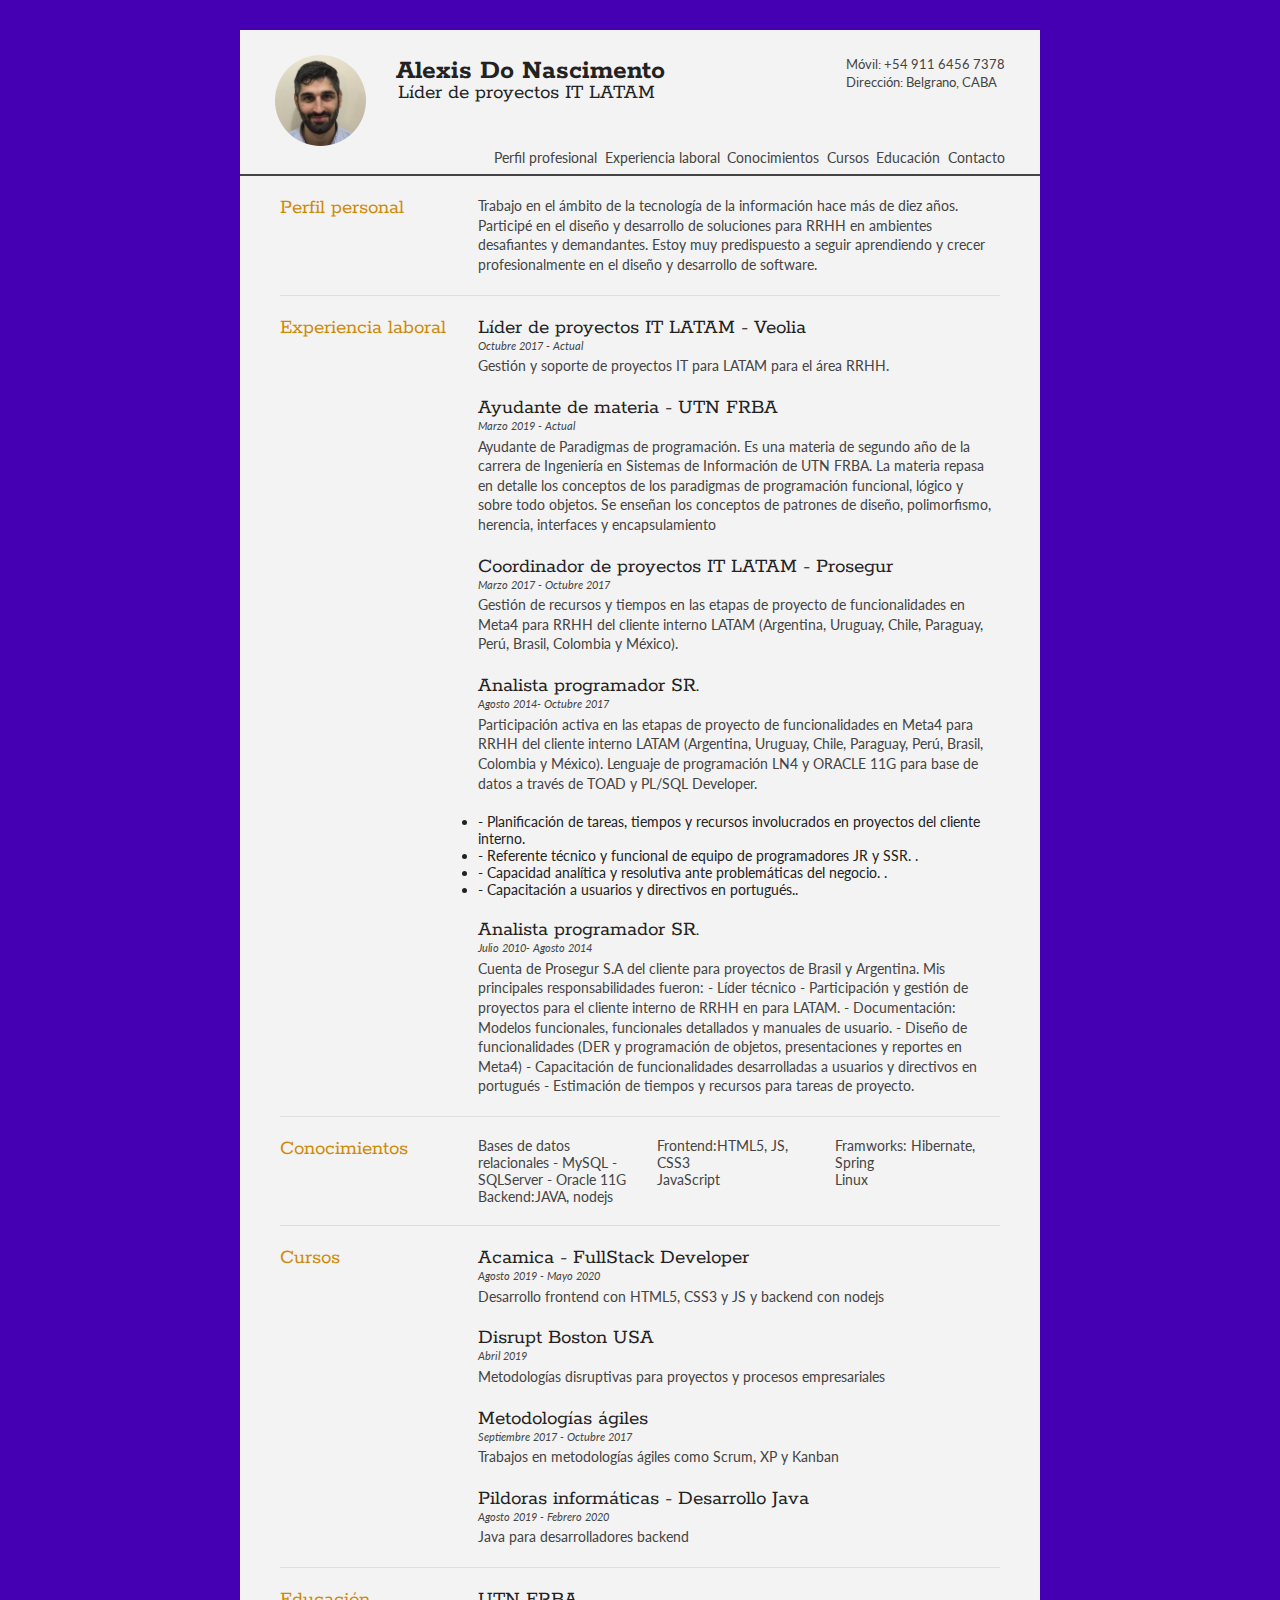
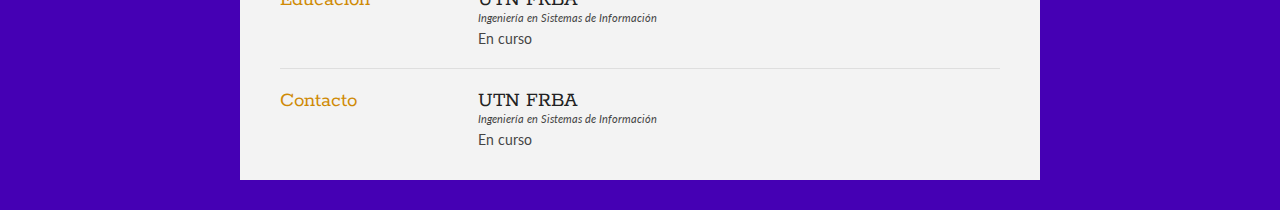
==== index_EN.html @ dacc1112 "agregado de cosas" ====
<!DOCTYPE html>
<html>

<head>
    <title>Alexis Do Nascimento - Curriculum Vitae</title>

    <meta name="viewport" content="width=device-width" />
    <meta name="description" content="Curriculum vitae de Alexis Do Nascimento." />
    <meta charset="UTF-8">

    <link type="text/css" rel="stylesheet" href="style.css">
    <link href='http://fonts.googleapis.com/css?family=Rokkitt:400,700|Lato:400,300' rel='stylesheet' type='text/css'>

</head>

<body id="top">
    <div id="cv" class="instaFade">
        <div class="mainDetails">
            <div id="headshot" class="quickFade">
                <img src="0.jpeg" alt="Alexis Do Nascimento" />
            </div>

            <div id="name">
                <h1 class="quickFade delayTwo">Alexis Do Nascimento</h1>
                <h2 class="quickFade delayThree">Líder de proyectos IT LATAM</h2>
            </div>

            <div id="contactDetails" class="quickFade delayFour">
                <ul>
                    <li>Móvil: +54 911 6456 7378</li>
                    <li>Dirección: <a class="direccion" href="https://goo.gl/maps/rvumDdvyDc2zCSe46" target="_blank">Belgrano, CABA</a>
                    </li>
                </ul>
            </div>
            <div class="clear"></div>
            <div class="panelSuperior">
                <div class="perfil"><a href="#perfil" class="perfil">Perfil profesional</a></div>
                <div class="experiencia"><a href="#experiencia" class="experiencia">Experiencia laboral</a></div>
                <div class="conocimientos"><a href="#conocimiento" class="conocimientos">Conocimientos</a></div>
                <div class="cursos"><a href="#cursos" class="cursos">Cursos</a></div>
                <div class="educacion"><a href="#educacion" class="educacion">Educación</a></div>
                <div class="contacto"><a href="#contacto" class="contacto">Contacto</a></div>
            </div>


        </div>

        <div id="mainArea" class="quickFade delayFive">
            <section>
                <article>
                    <div class="sectionTitle">
                        <h1><a name="perfil">Perfil personal</a></h1>
                    </div>

                    <div class="sectionContent">
                        <p>Trabajo en el ámbito de la tecnología de la información hace más de diez años. Participé en el diseño y desarrollo de soluciones para RRHH en ambientes desafiantes y demandantes. Estoy muy predispuesto a seguir aprendiendo y crecer
                            profesionalmente en el diseño y desarrollo de software. </p>
                    </div>
                </article>
                <div class="clear"></div>
            </section>


            <section>
                <div class="sectionTitle">
                    <h1><a name="experiencia">Experiencia laboral</a></h1>
                </div>

                <div class="sectionContent">
                    <article>
                        <h2>Líder de proyectos IT LATAM - Veolia</h2>
                        <p class="subDetails">Octubre 2017 - Actual</p>
                        <p>Gestión y soporte de proyectos IT para LATAM para el área RRHH.</p>
                    </article>
                    <article>
                        <h2>Ayudante de materia - UTN FRBA</h2>
                        <p class="subDetails">Marzo 2019 - Actual</p>
                        <p>Ayudante de Paradigmas de programación. Es una materia de segundo año de la carrera de Ingeniería en Sistemas de Información de UTN FRBA. La materia repasa en detalle los conceptos de los paradigmas de programación funcional, lógico
                            y sobre todo objetos. Se enseñan los conceptos de patrones de diseño, polimorfismo, herencia, interfaces y encapsulamiento</p>
                    </article>

                    <article>
                        <h2>Coordinador de proyectos IT LATAM - Prosegur</h2>
                        <p class="subDetails">Marzo 2017 - Octubre 2017</p>
                        <p>Gestión de recursos y tiempos en las etapas de proyecto de funcionalidades en Meta4 para RRHH del cliente interno LATAM (Argentina, Uruguay, Chile, Paraguay, Perú, Brasil, Colombia y México). </p>
                    </article>

                    <article>
                        <h2>Analista programador SR.</h2>
                        <p class="subDetails">Agosto 2014- Octubre 2017</p>
                        <p>Participación activa en las etapas de proyecto de funcionalidades en Meta4 para RRHH del cliente interno LATAM (Argentina, Uruguay, Chile, Paraguay, Perú, Brasil, Colombia y México). Lenguaje de programación LN4 y ORACLE 11G para
                            base de datos a través de TOAD y PL/SQL Developer.
                            <ul>
                                <li class="quickFade delayFour"> - Planificación de tareas, tiempos y recursos involucrados en proyectos del cliente interno.</li>
                                <li class="quickFade delayFour"> - Referente técnico y funcional de equipo de programadores JR y SSR. .</li>
                                <li class="quickFade delayFour"> - Capacidad analítica y resolutiva ante problemáticas del negocio. .</li>
                                <li class="quickFade delayFour"> - Capacitación a usuarios y directivos en portugués..
                                </li>
                            </ul>
                        </p>
                    </article>
                    <article>
                        <h2>Analista programador SR.</h2>
                        <p class="subDetails">Julio 2010- Agosto 2014</p>
                        <p>Cuenta de Prosegur S.A del cliente para proyectos de Brasil y Argentina. Mis principales responsabilidades fueron: - Líder técnico - Participación y gestión de proyectos para el cliente interno de RRHH en para LATAM. - Documentación:
                            Modelos funcionales, funcionales detallados y manuales de usuario. - Diseño de funcionalidades (DER y programación de objetos, presentaciones y reportes en Meta4) - Capacitación de funcionalidades desarrolladas a usuarios y
                            directivos en portugués - Estimación de tiempos y recursos para tareas de proyecto.</p>
                    </article>
                </div>
                <div class="clear"></div>
            </section>


            <section>
                <div class="sectionTitle">
                    <h1>
                        <a name="conocimiento">Conocimientos</a>
                    </h1>
                </div>

                <div class="sectionContent">
                    <ul class="keySkills">
                        <li>Bases de datos relacionales - MySQL - SQLServer - Oracle 11G</li>
                        <li>Backend:JAVA, nodejs</li>
                        <li>Frontend:HTML5, JS, CSS3</li>
                        <li>JavaScript</li>
                        <li>Framworks: Hibernate, Spring</li>
                        <li>Linux</li>
                    </ul>
                </div>
                <div class="clear"></div>
            </section>
            <section>
                <div class="sectionTitle">
                    <h1><a name="cursos">Cursos</a></h1>
                </div>

                <div class="sectionContent">
                    <article>
                        <h2>Acamica - FullStack Developer</h2>
                        <p class="subDetails">Agosto 2019 - Mayo 2020</p>
                        <p>Desarrollo frontend con HTML5, CSS3 y JS y backend con nodejs</p>
                    </article>
                    <article>
                        <h2>Disrupt Boston USA</h2>
                        <p class="subDetails">Abril 2019</p>
                        <p>Metodologías disruptivas para proyectos y procesos empresariales</p>
                    </article>

                    <article>
                        <h2>Metodologías ágiles</h2>
                        <p class="subDetails">Septiembre 2017 - Octubre 2017</p>
                        <p>Trabajos en metodologías ágiles como Scrum, XP y Kanban</p>
                    </article>
                    <article>
                        <h2>Pildoras informáticas - Desarrollo Java </h2>
                        <p class="subDetails">Agosto 2019 - Febrero 2020</p>
                        <p>Java para desarrolladores backend</p>
                    </article>
                </div>
                <div class="clear"></div>
            </section>


            <section>
                <div class="sectionTitle">
                    <h1><a name="educacion">Educación</a></h1>
                </div>

                <div class="sectionContent">
                    <article>
                        <h2>UTN FRBA</h2>
                        <p class="subDetails">Ingeniería en Sistemas de Información</p>
                        <p>En curso</p>
                    </article>
                </div>
                <div class="clear"></div>
            </section>
            <section>
                <div class="sectionTitle">
                    <h1><a name="contacto">Contacto</a></h1>
                </div>

                <div class="sectionContent">
                    <article>
                        <h2>UTN FRBA</h2>
                        <p class="subDetails">Ingeniería en Sistemas de Información</p>
                        <p>En curso</p>
                    </article>
                </div>
                <div class="clear"></div>
            </section>

        </div>
    </div>
    <script type="text/javascript">
        var gaJsHost = (("https:" == document.location.protocol) ? "https://ssl." : "http://www.");
        document.write(unescape("%3Cscript src='" + gaJsHost + "google-analytics.com/ga.js' type='text/javascript'%3E%3C/script%3E"));
    </script>
    <script type="text/javascript">
        var pageTracker = _gat._getTracker("UA-3753241-1");
        pageTracker._initData();
        pageTracker._trackPageview();
    </script>
</body>

</html>
---- style.css ----
html,
        body,
        div,
        span,
        object,
        iframe,
        h1,
        h2,
        h3,
        h4,
        h5,
        h6,
        p,
        blockquote,
        pre,
        abbr,
        address,
        cite,
        code,
        del,
        dfn,
        em,
        img,
        ins,
        kbd,
        q,
        samp,
        small,
        strong,
        sub,
        sup,
        var,
        b,
        i,
        dl,
        dt,
        dd,
        ol,
        ul,
        li,
        fieldset,
        form,
        label,
        legend,
        table,
        caption,
        tbody,
        tfoot,
        thead,
        tr,
        th,
        td,
        article,
        aside,
        canvas,
        details,
        figcaption,
        figure,
        footer,
        header,
        hgroup,
        menu,
        nav,
        section,
        summary,
        time,
        mark,
        audio,
        video {
            border: 0;
            font: inherit;
            font-size: 100%;
            margin: 0;
            padding: 0;
            vertical-align: baseline;
        }
        
        article,
        aside,
        details,
        figcaption,
        figure,
        footer,
        header,
        hgroup,
        menu,
        nav,
        section {
            display: block;
        }
        
        html,
        body {
            background: rgb(69, 0, 180);
            font-family: 'Lato', helvetica, arial, sans-serif;
            font-size: 14px;
            color: #222;
        }
        
        .clear {
            clear: both;
        }
        
        p {
            font-size: 1em;
            line-height: 1.4em;
            margin-bottom: 20px;
            color: #444;
        }
        
        #cv {
            width: 90%;
            max-width: 800px;
            background: #f3f3f3;
            margin: 30px auto;
        }
        
        .mainDetails {
            padding: 25px 35px;
            border-bottom: 2px solid #444;
        }
        
        #name h1 {
            font-size: 2.0em;
            font-weight: 700;
            font-family: 'Rokkitt', Helvetica, Arial, sans-serif;
            margin-bottom: -6px;
        }
        
        #name h2 {
            font-size: 1.5em;
            margin-left: 2px;
            font-family: 'Rokkitt', Helvetica, Arial, sans-serif;
        }
        
        #mainArea {
            padding: 0 40px;
        }
        
        #headshot {
            width: 12.5%;
            float: left;
            margin-right: 30px;
        }
        
        #headshot img {
            width: 100%;
            height: auto;
            -webkit-border-radius: 50px;
            border-radius: 50px;
        }
        
        #name {
            float: left;
        }
        
        #contactDetails {
            float: right;
            vertical-align: middle;
        }
        
        #contactDetails ul {
            list-style-type: none;
            font-size: 0.9em;
            margin-top: 2px;
        }
        
        #contactDetails ul li {
            margin-bottom: 3px;
            color: #444;
        }
        
        #contactDetails ul li a,
        a[href^=tel] {
            color: #444;
            text-decoration: none;
            -webkit-transition: all .3s ease-in;
            -moz-transition: all .3s ease-in;
            -o-transition: all .3s ease-in;
            -ms-transition: all .3s ease-in;
            transition: all .3s ease-in;
        }
        
        #contactDetails ul li a:hover {
            color: #cf8a05;
        }
        
        section {
            border-top: 1px solid #dedede;
            padding: 20px 0 0;
        }
        
        section:first-child {
            border-top: 0;
        }
        
        section:last-child {
            padding: 20px 0 10px;
        }
        
        .sectionTitle {
            float: left;
            width: 25%;
        }
        
        .sectionContent {
            float: right;
            width: 72.5%;
        }
        
        .sectionTitle h1 {
            font-family: 'Rokkitt', Helvetica, Arial, sans-serif;
            font-size: 1.5em;
            color: #cf8a05;
        }
        
        .sectionContent h2 {
            font-family: 'Rokkitt', Helvetica, Arial, sans-serif;
            font-size: 1.5em;
            margin-bottom: -2px;
        }
        
        .subDetails {
            font-size: 0.8em;
            font-style: italic;
            margin-bottom: 3px;
        }
        
        .keySkills {
            list-style-type: none;
            -moz-column-count: 3;
            -webkit-column-count: 3;
            column-count: 3;
            margin-bottom: 20px;
            font-size: 1em;
            color: #444;
        }
        
        .keySkills ul li {
            margin-bottom: 3px;
        }
        
        @media all and (min-width: 602px) and (max-width: 800px) {
            #headshot {
                display: none;
            }
            .keySkills {
                -moz-column-count: 2;
                -webkit-column-count: 2;
                column-count: 2;
            }
        }
        
        @media all and (max-width: 601px) {
            #cv {
                width: 95%;
                margin: 10px auto;
                min-width: 280px;
            }
            #headshot {
                display: none;
            }
            #name,
            #contactDetails {
                float: none;
                width: 100%;
                text-align: center;
            }
            .sectionTitle,
            .sectionContent {
                float: none;
                width: 100%;
            }
            .sectionTitle {
                margin-left: -2px;
                font-size: 1.25em;
            }
            .keySkills {
                -moz-column-count: 2;
                -webkit-column-count: 2;
                column-count: 2;
            }
        }
        
        @media all and (max-width: 480px) {
            .mainDetails {
                padding: 15px 15px;
            }
            section {
                padding: 15px 0 0;
            }
            #mainArea {
                padding: 0 25px;
            }
            .keySkills {
                -moz-column-count: 1;
                -webkit-column-count: 1;
                column-count: 1;
            }
            #name h1 {
                line-height: .8em;
                margin-bottom: 4px;
            }
        }
        
        @media print {
            #cv {
                width: 100%;
            }
        }
        
        @-webkit-keyframes reset {
            0% {
                opacity: 0;
            }
            100% {
                opacity: 0;
            }
        }
        
        @-webkit-keyframes fade-in {
            0% {
                opacity: 0;
            }
            40% {
                opacity: 0;
            }
            100% {
                opacity: 1;
            }
        }
        
        @-moz-keyframes reset {
            0% {
                opacity: 0;
            }
            100% {
                opacity: 0;
            }
        }
        
        @-moz-keyframes fade-in {
            0% {
                opacity: 0;
            }
            40% {
                opacity: 0;
            }
            100% {
                opacity: 1;
            }
        }
        
        @keyframes reset {
            0% {
                opacity: 0;
            }
            100% {
                opacity: 0;
            }
        }
        
        @keyframes fade-in {
            0% {
                opacity: 0;
            }
            40% {
                opacity: 0;
            }
            100% {
                opacity: 1;
            }
        }
        
        .instaFade {
            -webkit-animation-name: reset, fade-in;
            -webkit-animation-duration: 1.5s;
            -webkit-animation-timing-function: ease-in;
            -moz-animation-name: reset, fade-in;
            -moz-animation-duration: 1.5s;
            -moz-animation-timing-function: ease-in;
            animation-name: reset, fade-in;
            animation-duration: 1.5s;
            animation-timing-function: ease-in;
        }
        
        .quickFade {
            -webkit-animation-name: reset, fade-in;
            -webkit-animation-duration: 1.5s;
            -webkit-animation-timing-function: ease-in;
            -moz-animation-name: reset, fade-in;
            -moz-animation-duration: 1.5s;
            -moz-animation-timing-function: ease-in;
            animation-name: reset, fade-in;
            animation-duration: 1.5s;
            animation-timing-function: ease-in;
        }
        
        .delayOne {
            -webkit-animation-delay: 0, .5s;
            -moz-animation-delay: 0, .5s;
            animation-delay: 0, .5s;
        }
        
        .delayTwo {
            -webkit-animation-delay: 0, 1s;
            -moz-animation-delay: 0, 1s;
            animation-delay: 0, 1s;
        }
        
        .delayThree {
            -webkit-animation-delay: 0, 1.5s;
            -moz-animation-delay: 0, 1.5s;
            animation-delay: 0, 1.5s;
        }
        
        .delayFour {
            -webkit-animation-delay: 0, 2s;
            -moz-animation-delay: 0, 2s;
            animation-delay: 0, 2s;
        }
        
        .delayFive {
            -webkit-animation-delay: 0, 2.5s;
            -moz-animation-delay: 0, 2.5s;
            animation-delay: 0, 2.5s;
        }
        
        .panelSuperior {
            width: 70%;
            display: inline-flex;
            float: right;
            justify-content: space-between;
        }
        
        .perfil a:hover {
            color: #444;
            font-size: 15px;
        }
        
        .perfil {
            color: #444;
            text-decoration: none;
            -webkit-transition: all .3s ease-in;
            -moz-transition: all .3s ease-in;
            -o-transition: all .3s ease-in;
            -ms-transition: all .3s ease-in;
            transition: all .3s ease-in;
        }
        
        .experiencia a:hover {
            color: #444;
            font-size: 15px;
        }
        
        .experiencia {
            color: #444;
            text-decoration: none;
            -webkit-transition: all .3s ease-in;
            -moz-transition: all .3s ease-in;
            -o-transition: all .3s ease-in;
            -ms-transition: all .3s ease-in;
            transition: all .3s ease-in;
        }
        
        .conocimientos a:hover {
            color: #444;
            font-size: 15px;
        }
        
        .conocimientos {
            color: #444;
            text-decoration: none;
            -webkit-transition: all .3s ease-in;
            -moz-transition: all .3s ease-in;
            -o-transition: all .3s ease-in;
            -ms-transition: all .3s ease-in;
            transition: all .3s ease-in;
        }
        
        .cursos a:hover {
            color: #444;
            font-size: 15px;
        }
        
        .cursos {
            color: #444;
            text-decoration: none;
            -webkit-transition: all .3s ease-in;
            -moz-transition: all .3s ease-in;
            -o-transition: all .3s ease-in;
            -ms-transition: all .3s ease-in;
            transition: all .3s ease-in;
        }
        
        .educacion a:hover {
            color: #444;
            font-size: 15px;
        }
        
        .educacion {
            color: #444;
            text-decoration: none;
            -webkit-transition: all .3s ease-in;
            -moz-transition: all .3s ease-in;
            -o-transition: all .3s ease-in;
            -ms-transition: all .3s ease-in;
            transition: all .3s ease-in;
        }
        
        .contacto a:hover {
            color: #444;
            font-size: 15px;
        }
        
        .contacto {
            color: #444;
            text-decoration: none;
            -webkit-transition: all .3s ease-in;
            -moz-transition: all .3s ease-in;
            -o-transition: all .3s ease-in;
            -ms-transition: all .3s ease-in;
            transition: all .3s ease-in;
        }
        
        .idiomas {
            width: 70%;
            display: inline-flex;
            float: right;
        }
        
        .bandera {
            background: #ededed;
            padding: 0%;
        }
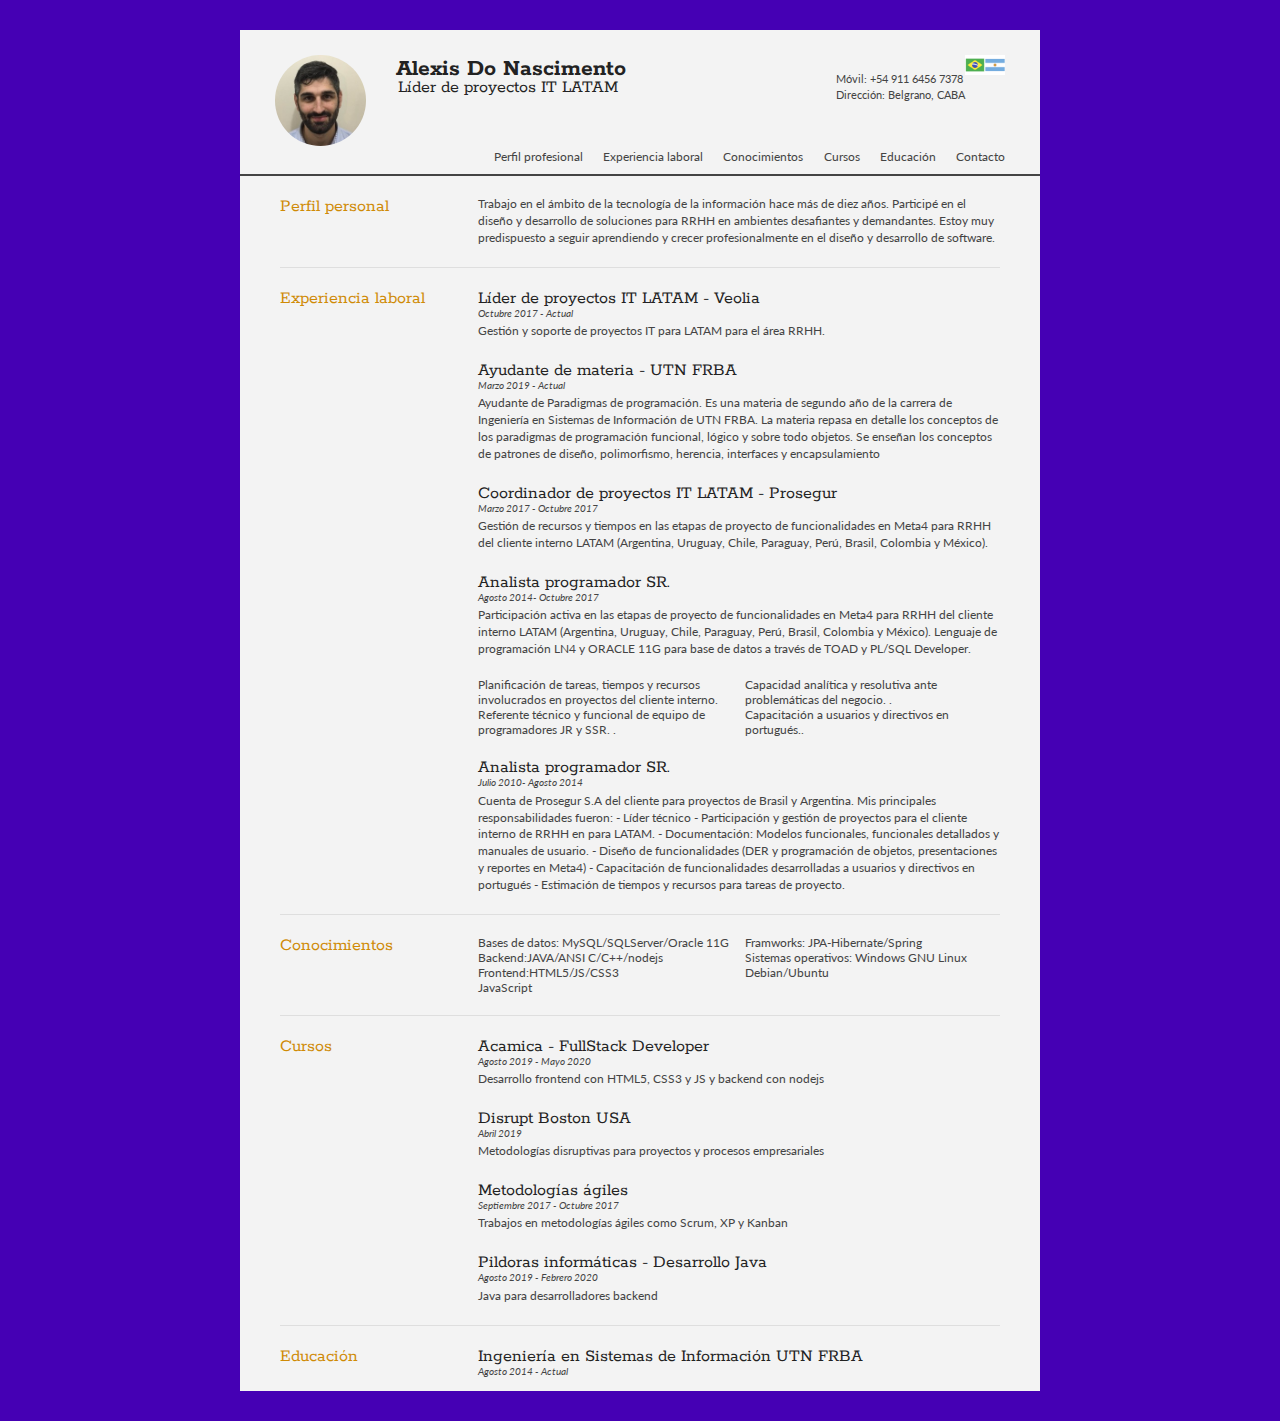
==== commit 8feb9ed7: "actualizaciones" ====
--- a/index_EN.html
+++ b/index_EN.html
@@ -1,12 +1,14 @@
 <!DOCTYPE html>
-<html>
+<html lang="ES">
 
 <head>
     <title>Alexis Do Nascimento - Curriculum Vitae</title>
 
     <meta name="viewport" content="width=device-width" />
-    <meta name="description" content="Curriculum vitae de Alexis Do Nascimento." />
-    <meta charset="UTF-8">
+    <meta name="description" content="Curriculum vitae de Alexis Do Nascimento. FullStack Developer" />
+    <meta name="keyword" content="FullStack Developer CV" />
+
+    <meta charset="UTF-8" />
 
     <link type="text/css" rel="stylesheet" href="style.css">
     <link href='http://fonts.googleapis.com/css?family=Rokkitt:400,700|Lato:400,300' rel='stylesheet' type='text/css'>
@@ -17,20 +19,27 @@
     <div id="cv" class="instaFade">
         <div class="mainDetails">
             <div id="headshot" class="quickFade">
-                <img src="0.jpeg" alt="Alexis Do Nascimento" />
+                <img src="Imagenes/perfil.jpeg" alt="Alexis Do Nascimento" />
             </div>
 
             <div id="name">
                 <h1 class="quickFade delayTwo">Alexis Do Nascimento</h1>
                 <h2 class="quickFade delayThree">Líder de proyectos IT LATAM</h2>
             </div>
-
-            <div id="contactDetails" class="quickFade delayFour">
-                <ul>
-                    <li>Móvil: +54 911 6456 7378</li>
-                    <li>Dirección: <a class="direccion" href="https://goo.gl/maps/rvumDdvyDc2zCSe46" target="_blank">Belgrano, CABA</a>
-                    </li>
-                </ul>
+            <div class="panelData">
+                <div class="idiomas">
+                    <a href="index_PT.html"><img class="bandera" src="Imagenes/portugues.png" style="max-width: 20px; max-height: 20px" /></a><br>
+                    <a href="index_ES.html"><img class="bandera" src="Imagenes/espaniol.png" style="max-width: 20px; max-height: 20px" /></a><br>
+                </div>
+                <div><br></div>
+
+                <div id="contactDetails" class="quickFade delayFour">
+                    <ul>
+                        <li>Móvil: +54 911 6456 7378</li>
+                        <li>Dirección: <a class="direccion" href="https://goo.gl/maps/rvumDdvyDc2zCSe46" target="_blank">Belgrano, CABA</a>
+                        </li>
+                    </ul>
+                </div>
             </div>
             <div class="clear"></div>
             <div class="panelSuperior">
@@ -44,7 +53,6 @@
 
 
         </div>
-
         <div id="mainArea" class="quickFade delayFive">
             <section>
                 <article>
@@ -82,7 +90,8 @@
                     <article>
                         <h2>Coordinador de proyectos IT LATAM - Prosegur</h2>
                         <p class="subDetails">Marzo 2017 - Octubre 2017</p>
-                        <p>Gestión de recursos y tiempos en las etapas de proyecto de funcionalidades en Meta4 para RRHH del cliente interno LATAM (Argentina, Uruguay, Chile, Paraguay, Perú, Brasil, Colombia y México). </p>
+                        <p>Gestión de recursos y tiempos en las etapas de proyecto de funcionalidades en Meta4 para RRHH del cliente interno LATAM (Argentina, Uruguay, Chile, Paraguay, Perú, Brasil, Colombia y México).
+                        </p>
                     </article>
 
                     <article>
@@ -90,11 +99,11 @@
                         <p class="subDetails">Agosto 2014- Octubre 2017</p>
                         <p>Participación activa en las etapas de proyecto de funcionalidades en Meta4 para RRHH del cliente interno LATAM (Argentina, Uruguay, Chile, Paraguay, Perú, Brasil, Colombia y México). Lenguaje de programación LN4 y ORACLE 11G para
                             base de datos a través de TOAD y PL/SQL Developer.
-                            <ul>
-                                <li class="quickFade delayFour"> - Planificación de tareas, tiempos y recursos involucrados en proyectos del cliente interno.</li>
-                                <li class="quickFade delayFour"> - Referente técnico y funcional de equipo de programadores JR y SSR. .</li>
-                                <li class="quickFade delayFour"> - Capacidad analítica y resolutiva ante problemáticas del negocio. .</li>
-                                <li class="quickFade delayFour"> - Capacitación a usuarios y directivos en portugués..
+                            <ul class="keySkills">
+                                <li class="quickFade delayFour">Planificación de tareas, tiempos y recursos involucrados en proyectos del cliente interno.</li>
+                                <li class="quickFade delayFour">Referente técnico y funcional de equipo de programadores JR y SSR. .</li>
+                                <li class="quickFade delayFour">Capacidad analítica y resolutiva ante problemáticas del negocio. .</li>
+                                <li class="quickFade delayFour">Capacitación a usuarios y directivos en portugués..
                                 </li>
                             </ul>
                         </p>
@@ -120,12 +129,12 @@
 
                 <div class="sectionContent">
                     <ul class="keySkills">
-                        <li>Bases de datos relacionales - MySQL - SQLServer - Oracle 11G</li>
-                        <li>Backend:JAVA, nodejs</li>
-                        <li>Frontend:HTML5, JS, CSS3</li>
+                        <li>Bases de datos: MySQL/SQLServer/Oracle 11G</li>
+                        <li>Backend:JAVA/ANSI C/C++/nodejs</li>
+                        <li>Frontend:HTML5/JS/CSS3</li>
                         <li>JavaScript</li>
-                        <li>Framworks: Hibernate, Spring</li>
-                        <li>Linux</li>
+                        <li>Framworks: JPA-Hibernate/Spring</li>
+                        <li>Sistemas operativos: Windows GNU Linux Debian/Ubuntu</li>
                     </ul>
                 </div>
                 <div class="clear"></div>
@@ -169,28 +178,12 @@
 
                 <div class="sectionContent">
                     <article>
-                        <h2>UTN FRBA</h2>
-                        <p class="subDetails">Ingeniería en Sistemas de Información</p>
-                        <p>En curso</p>
-                    </article>
-                </div>
-                <div class="clear"></div>
-            </section>
-            <section>
-                <div class="sectionTitle">
-                    <h1><a name="contacto">Contacto</a></h1>
-                </div>
-
-                <div class="sectionContent">
-                    <article>
-                        <h2>UTN FRBA</h2>
-                        <p class="subDetails">Ingeniería en Sistemas de Información</p>
-                        <p>En curso</p>
-                    </article>
-                </div>
-                <div class="clear"></div>
-            </section>
-
+                        <h2>Ingeniería en Sistemas de Información UTN FRBA</h2>
+                        <p class="subDetails">Agosto 2014 - Actual</p>
+                    </article>
+                </div>
+                <div class="clear"></div>
+            </section>
         </div>
     </div>
     <script type="text/javascript">
--- a/style.css
+++ b/style.css
@@ -93,7 +93,7 @@
         body {
             background: rgb(69, 0, 180);
             font-family: 'Lato', helvetica, arial, sans-serif;
-            font-size: 14px;
+            font-size: 12px;
             color: #222;
         }
         
@@ -228,9 +228,9 @@
         
         .keySkills {
             list-style-type: none;
-            -moz-column-count: 3;
-            -webkit-column-count: 3;
-            column-count: 3;
+            -moz-column-count: 2;
+            -webkit-column-count: 2;
+            column-count: 2;
             margin-bottom: 20px;
             font-size: 1em;
             color: #444;
@@ -524,7 +524,6 @@
         }
         
         .idiomas {
-            width: 70%;
             display: inline-flex;
             float: right;
         }
@@ -532,4 +531,8 @@
         .bandera {
             background: #ededed;
             padding: 0%;
+        }
+        
+        .panelData {
+            display: block;
         }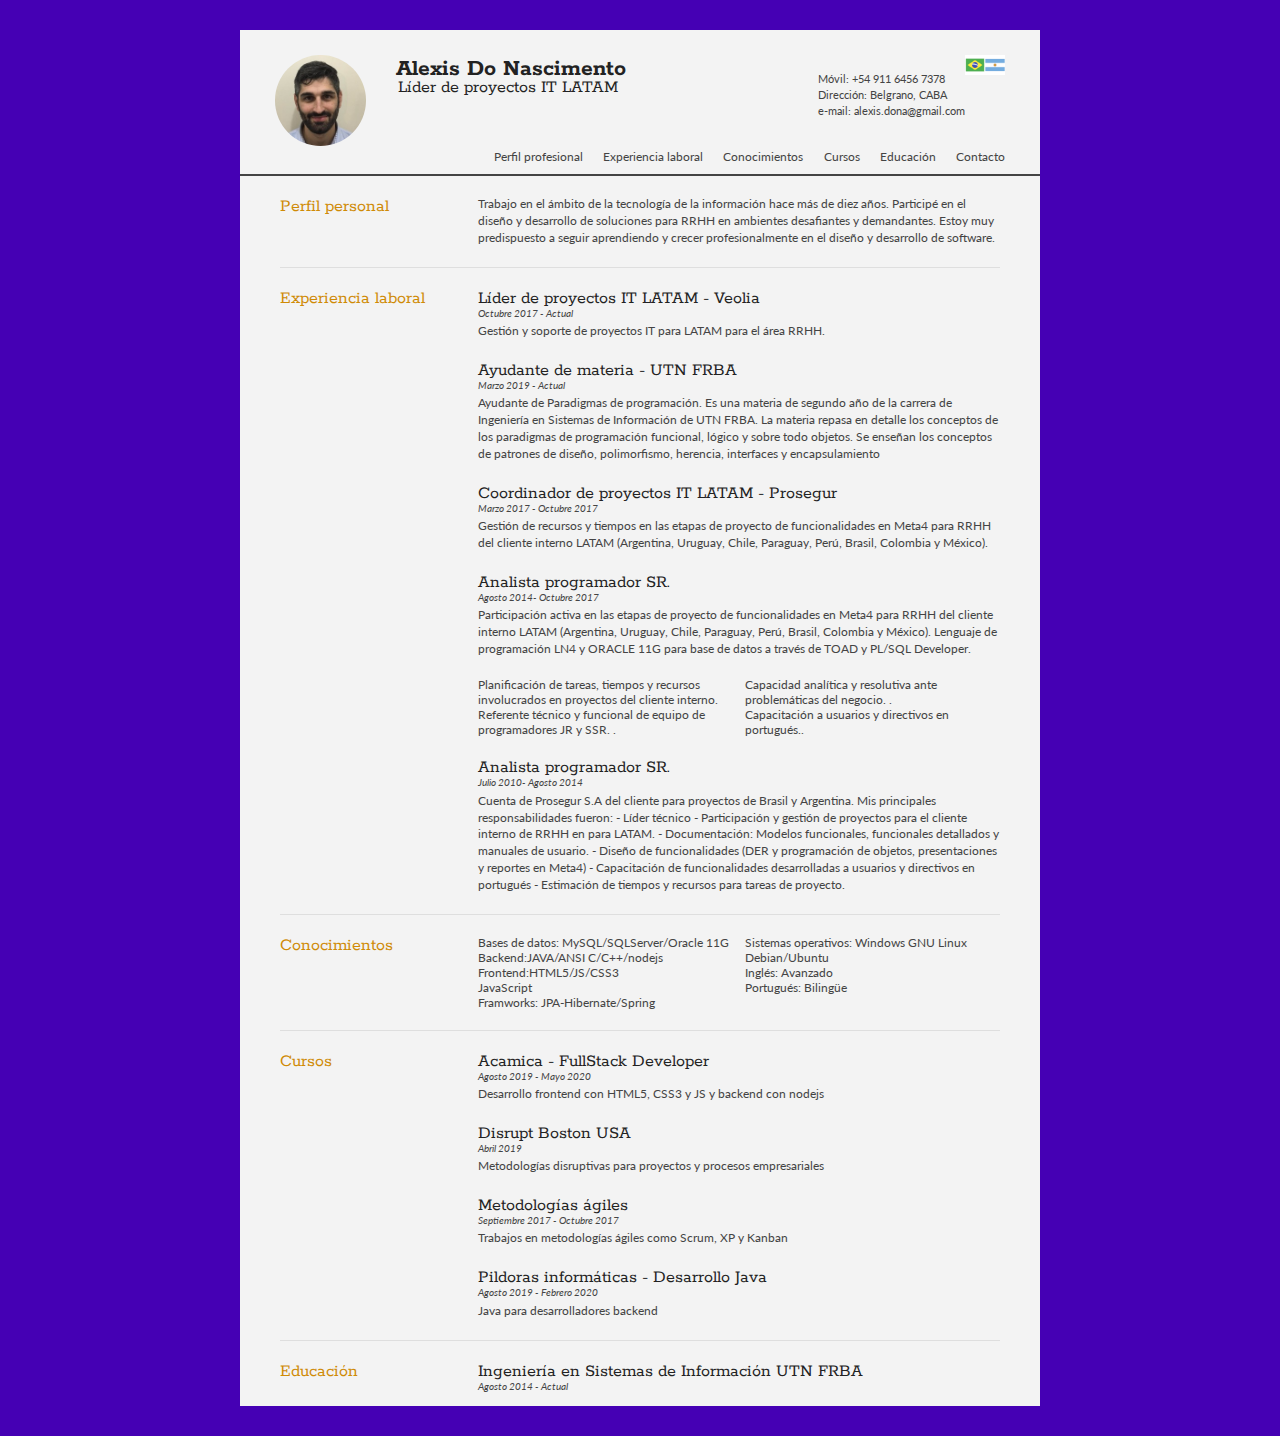
==== commit cd88301b: "corrección del idioma portugués" ====
--- a/index_EN.html
+++ b/index_EN.html
@@ -38,6 +38,7 @@
                         <li>Móvil: +54 911 6456 7378</li>
                         <li>Dirección: <a class="direccion" href="https://goo.gl/maps/rvumDdvyDc2zCSe46" target="_blank">Belgrano, CABA</a>
                         </li>
+                        <li>e-mail: alexis.dona@gmail.com</li>
                     </ul>
                 </div>
             </div>
@@ -135,6 +136,8 @@
                         <li>JavaScript</li>
                         <li>Framworks: JPA-Hibernate/Spring</li>
                         <li>Sistemas operativos: Windows GNU Linux Debian/Ubuntu</li>
+                        <li>Inglés: Avanzado</li>
+                        <li>Portugués: Bilingüe</li>
                     </ul>
                 </div>
                 <div class="clear"></div>
--- a/style.css
+++ b/style.css
@@ -434,8 +434,8 @@
         }
         
         .perfil a:hover {
-            color: #444;
-            font-size: 15px;
+            color: rgb(14, 13, 68);
+            font-size: 14px;
         }
         
         .perfil {
@@ -449,8 +449,8 @@
         }
         
         .experiencia a:hover {
-            color: #444;
-            font-size: 15px;
+            color: rgb(14, 13, 68);
+            font-size: 14px;
         }
         
         .experiencia {
@@ -464,8 +464,8 @@
         }
         
         .conocimientos a:hover {
-            color: #444;
-            font-size: 15px;
+            color: rgb(14, 13, 68);
+            font-size: 14px;
         }
         
         .conocimientos {
@@ -479,8 +479,8 @@
         }
         
         .cursos a:hover {
-            color: #444;
-            font-size: 15px;
+            color: rgb(14, 13, 68);
+            font-size: 14px;
         }
         
         .cursos {
@@ -494,8 +494,8 @@
         }
         
         .educacion a:hover {
-            color: #444;
-            font-size: 15px;
+            color: rgb(14, 13, 68);
+            font-size: 14px;
         }
         
         .educacion {
@@ -509,8 +509,8 @@
         }
         
         .contacto a:hover {
-            color: #444;
-            font-size: 15px;
+            color: rgb(14, 13, 68);
+            font-size: 14px;
         }
         
         .contacto {
@@ -529,8 +529,9 @@
         }
         
         .bandera {
-            background: #ededed;
+            background: #f3f3f3;
             padding: 0%;
+            justify-content: space-between;
         }
         
         .panelData {
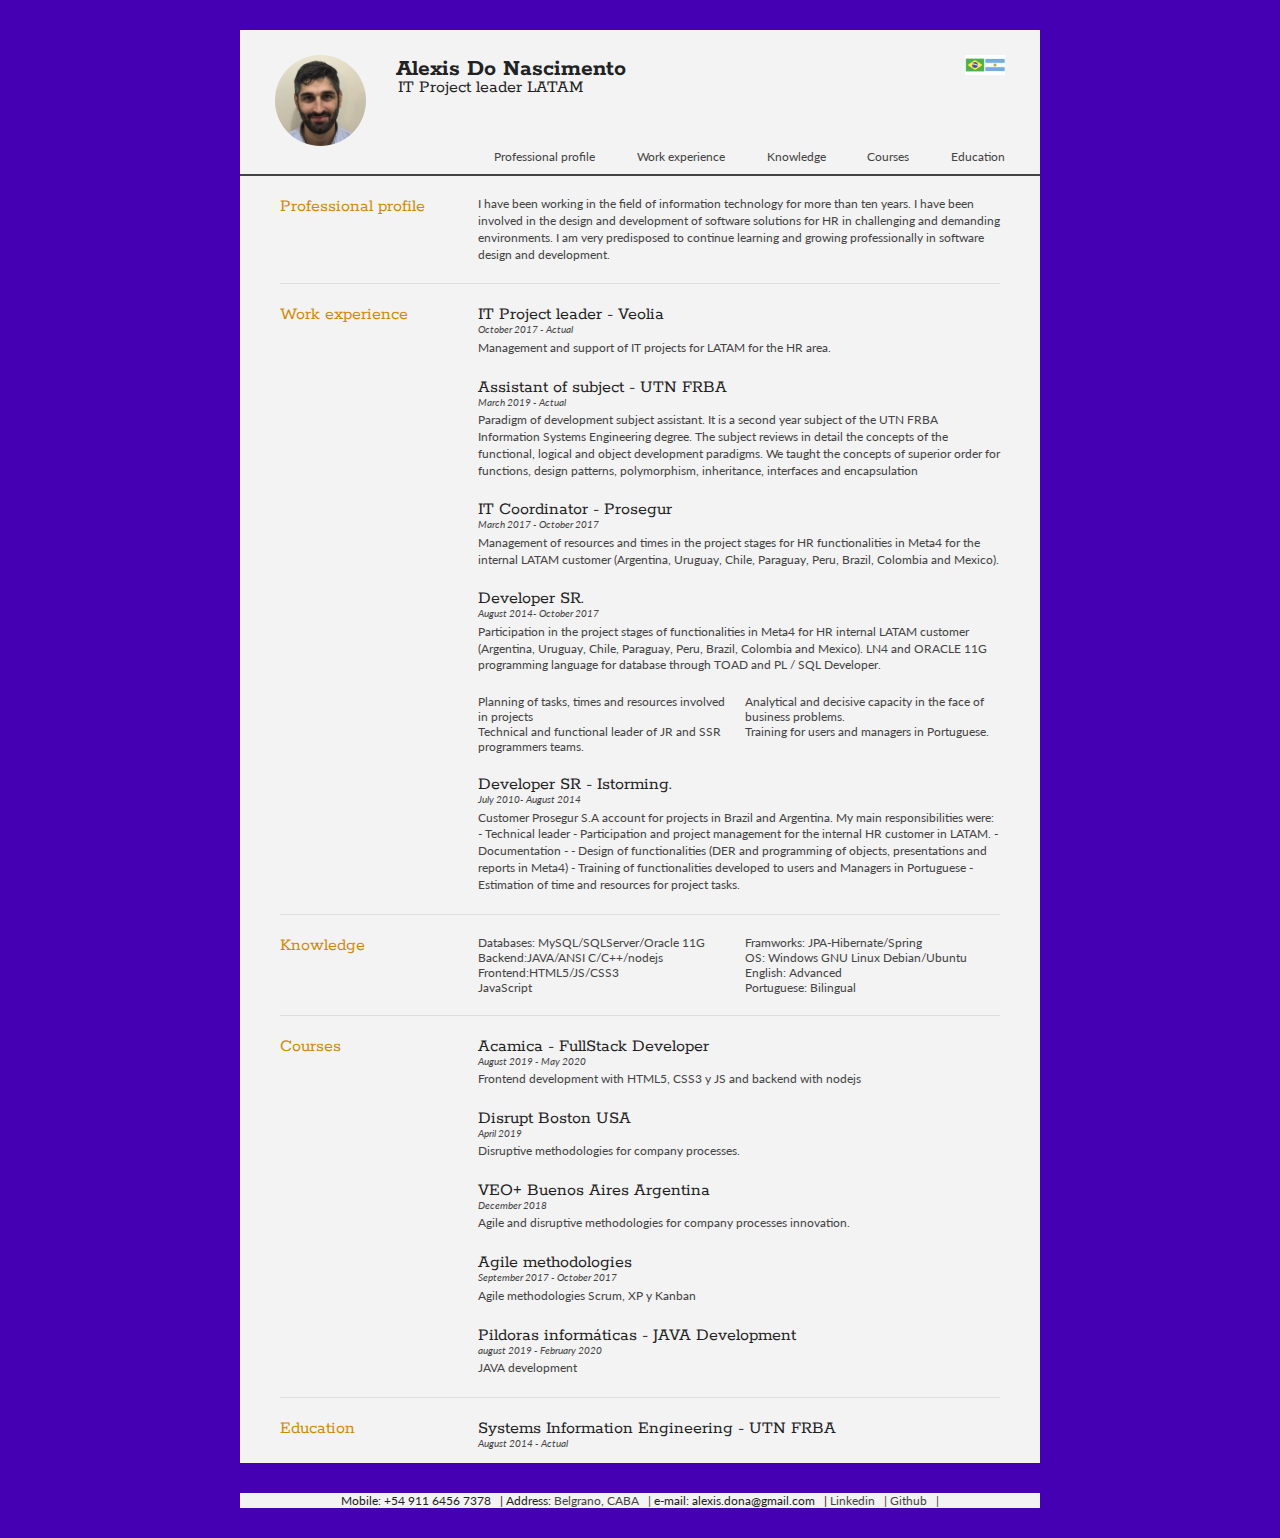
==== commit 71c36523: "Version final" ====
--- a/index_EN.html
+++ b/index_EN.html
@@ -2,7 +2,7 @@
 <html lang="ES">
 
 <head>
-    <title>Alexis Do Nascimento - Curriculum Vitae</title>
+    <title>Alexis Do Nascimento - Resume</title>
 
     <meta name="viewport" content="width=device-width" />
     <meta name="description" content="Curriculum vitae de Alexis Do Nascimento. FullStack Developer" />
@@ -24,7 +24,7 @@
 
             <div id="name">
                 <h1 class="quickFade delayTwo">Alexis Do Nascimento</h1>
-                <h2 class="quickFade delayThree">Líder de proyectos IT LATAM</h2>
+                <h2 class="quickFade delayThree">IT Project leader LATAM</h2>
             </div>
             <div class="panelData">
                 <div class="idiomas">
@@ -33,23 +33,15 @@
                 </div>
                 <div><br></div>
 
-                <div id="contactDetails" class="quickFade delayFour">
-                    <ul>
-                        <li>Móvil: +54 911 6456 7378</li>
-                        <li>Dirección: <a class="direccion" href="https://goo.gl/maps/rvumDdvyDc2zCSe46" target="_blank">Belgrano, CABA</a>
-                        </li>
-                        <li>e-mail: alexis.dona@gmail.com</li>
-                    </ul>
-                </div>
+            
             </div>
             <div class="clear"></div>
             <div class="panelSuperior">
-                <div class="perfil"><a href="#perfil" class="perfil">Perfil profesional</a></div>
-                <div class="experiencia"><a href="#experiencia" class="experiencia">Experiencia laboral</a></div>
-                <div class="conocimientos"><a href="#conocimiento" class="conocimientos">Conocimientos</a></div>
-                <div class="cursos"><a href="#cursos" class="cursos">Cursos</a></div>
-                <div class="educacion"><a href="#educacion" class="educacion">Educación</a></div>
-                <div class="contacto"><a href="#contacto" class="contacto">Contacto</a></div>
+                <div class="perfil"><a href="#perfil" class="perfil">Professional profile</a></div>
+                <div class="experiencia"><a href="#experiencia" class="experiencia">Work experience</a></div>
+                <div class="conocimientos"><a href="#conocimiento" class="conocimientos">Knowledge</a></div>
+                <div class="cursos"><a href="#cursos" class="cursos">Courses</a></div>
+                <div class="educacion"><a href="#educacion" class="educacion">Education</a></div>
             </div>
 
 
@@ -58,12 +50,12 @@
             <section>
                 <article>
                     <div class="sectionTitle">
-                        <h1><a name="perfil">Perfil personal</a></h1>
+                        <h1><a name="perfil">Professional profile</a></h1>
                     </div>
 
                     <div class="sectionContent">
-                        <p>Trabajo en el ámbito de la tecnología de la información hace más de diez años. Participé en el diseño y desarrollo de soluciones para RRHH en ambientes desafiantes y demandantes. Estoy muy predispuesto a seguir aprendiendo y crecer
-                            profesionalmente en el diseño y desarrollo de software. </p>
+                        <p>
+                            I have been working in the field of information technology for more than ten years. I have been involved in the design and development of software solutions for HR in challenging and demanding environments. I am very predisposed to continue learning and growing professionally in software design and development. </p>
                     </div>
                 </article>
                 <div class="clear"></div>
@@ -72,49 +64,50 @@
 
             <section>
                 <div class="sectionTitle">
-                    <h1><a name="experiencia">Experiencia laboral</a></h1>
-                </div>
-
-                <div class="sectionContent">
-                    <article>
-                        <h2>Líder de proyectos IT LATAM - Veolia</h2>
-                        <p class="subDetails">Octubre 2017 - Actual</p>
-                        <p>Gestión y soporte de proyectos IT para LATAM para el área RRHH.</p>
-                    </article>
-                    <article>
-                        <h2>Ayudante de materia - UTN FRBA</h2>
-                        <p class="subDetails">Marzo 2019 - Actual</p>
-                        <p>Ayudante de Paradigmas de programación. Es una materia de segundo año de la carrera de Ingeniería en Sistemas de Información de UTN FRBA. La materia repasa en detalle los conceptos de los paradigmas de programación funcional, lógico
-                            y sobre todo objetos. Se enseñan los conceptos de patrones de diseño, polimorfismo, herencia, interfaces y encapsulamiento</p>
-                    </article>
-
-                    <article>
-                        <h2>Coordinador de proyectos IT LATAM - Prosegur</h2>
-                        <p class="subDetails">Marzo 2017 - Octubre 2017</p>
-                        <p>Gestión de recursos y tiempos en las etapas de proyecto de funcionalidades en Meta4 para RRHH del cliente interno LATAM (Argentina, Uruguay, Chile, Paraguay, Perú, Brasil, Colombia y México).
+                    <h1><a name="experiencia">Work experience</a></h1>
+                </div>
+
+                <div class="sectionContent">
+                    <article>
+                        <h2>IT Project leader - Veolia</h2>
+                        <p class="subDetails">October 2017 - Actual</p>
+                        <p>
+                            Management and support of IT projects for LATAM for the HR area.</p>
+                    </article>
+                    <article>
+                        <h2>Assistant of subject - UTN FRBA</h2>
+                        <p class="subDetails">March 2019 - Actual</p>
+                        <p>Paradigm of development subject assistant. It is a second year subject of the UTN FRBA Information Systems Engineering degree. The subject reviews in detail the concepts of the functional, logical and object development paradigms. 
+                            We taught the concepts of superior order for functions, design patterns, polymorphism, inheritance, interfaces and encapsulation</p>
+                    </article>
+
+                    <article>
+                        <h2>IT Coordinator - Prosegur</h2>
+                        <p class="subDetails">March 2017 - October 2017</p>
+                        <p>Management of resources and times in the project stages for HR functionalities in Meta4 for the internal LATAM customer (Argentina, Uruguay, Chile, Paraguay, Peru, Brazil, Colombia and Mexico).
                         </p>
                     </article>
 
                     <article>
-                        <h2>Analista programador SR.</h2>
-                        <p class="subDetails">Agosto 2014- Octubre 2017</p>
-                        <p>Participación activa en las etapas de proyecto de funcionalidades en Meta4 para RRHH del cliente interno LATAM (Argentina, Uruguay, Chile, Paraguay, Perú, Brasil, Colombia y México). Lenguaje de programación LN4 y ORACLE 11G para
-                            base de datos a través de TOAD y PL/SQL Developer.
+                        <h2>Developer SR.</h2>
+                        <p class="subDetails">August 2014- October 2017</p>
+                        <p>Participation in the project stages of functionalities in Meta4 for HR internal LATAM customer (Argentina, Uruguay, Chile, Paraguay, Peru, Brazil, Colombia and Mexico). LN4 and ORACLE 11G programming language for
+                                database through TOAD and PL / SQL Developer.
+                        </p>
                             <ul class="keySkills">
-                                <li class="quickFade delayFour">Planificación de tareas, tiempos y recursos involucrados en proyectos del cliente interno.</li>
-                                <li class="quickFade delayFour">Referente técnico y funcional de equipo de programadores JR y SSR. .</li>
-                                <li class="quickFade delayFour">Capacidad analítica y resolutiva ante problemáticas del negocio. .</li>
-                                <li class="quickFade delayFour">Capacitación a usuarios y directivos en portugués..
-                                </li>
+                                    <li class="quickFade delayFour">Planning of tasks, times and resources involved in projects</li>
+                                    <li class="quickFade delayFour">Technical and functional leader of JR and SSR programmers teams.</li>
+                                    <li class="quickFade delayFour">Analytical and decisive capacity in the face of business problems.</li>
+                                    <li class="quickFade delayFour">Training for users and managers in Portuguese.</li>
                             </ul>
                         </p>
                     </article>
                     <article>
-                        <h2>Analista programador SR.</h2>
-                        <p class="subDetails">Julio 2010- Agosto 2014</p>
-                        <p>Cuenta de Prosegur S.A del cliente para proyectos de Brasil y Argentina. Mis principales responsabilidades fueron: - Líder técnico - Participación y gestión de proyectos para el cliente interno de RRHH en para LATAM. - Documentación:
-                            Modelos funcionales, funcionales detallados y manuales de usuario. - Diseño de funcionalidades (DER y programación de objetos, presentaciones y reportes en Meta4) - Capacitación de funcionalidades desarrolladas a usuarios y
-                            directivos en portugués - Estimación de tiempos y recursos para tareas de proyecto.</p>
+                        <h2>Developer SR - Istorming.</h2>
+                        <p class="subDetails">July 2010- August 2014</p>
+                        <p>Customer Prosegur S.A account for projects in Brazil and Argentina. My main responsibilities were: - Technical leader - Participation and project management for the internal HR customer in LATAM. - Documentation - 
+                                 - Design of functionalities (DER and programming of objects, presentations and reports in Meta4) - Training of functionalities developed to users and
+                                Managers in Portuguese - Estimation of time and resources for project tasks.</p>
                     </article>
                 </div>
                 <div class="clear"></div>
@@ -124,65 +117,70 @@
             <section>
                 <div class="sectionTitle">
                     <h1>
-                        <a name="conocimiento">Conocimientos</a>
+                        <a name="conocimiento">Knowledge</a>
                     </h1>
                 </div>
 
                 <div class="sectionContent">
                     <ul class="keySkills">
-                        <li>Bases de datos: MySQL/SQLServer/Oracle 11G</li>
+                        <li>Databases: MySQL/SQLServer/Oracle 11G</li>
                         <li>Backend:JAVA/ANSI C/C++/nodejs</li>
                         <li>Frontend:HTML5/JS/CSS3</li>
                         <li>JavaScript</li>
                         <li>Framworks: JPA-Hibernate/Spring</li>
-                        <li>Sistemas operativos: Windows GNU Linux Debian/Ubuntu</li>
-                        <li>Inglés: Avanzado</li>
-                        <li>Portugués: Bilingüe</li>
+                        <li>OS: Windows GNU Linux Debian/Ubuntu</li>
+                        <li>English: Advanced</li>
+                        <li>Portuguese: Bilingual</li>
                     </ul>
                 </div>
                 <div class="clear"></div>
             </section>
             <section>
                 <div class="sectionTitle">
-                    <h1><a name="cursos">Cursos</a></h1>
+                    <h1><a name="cursos">Courses</a></h1>
                 </div>
 
                 <div class="sectionContent">
                     <article>
                         <h2>Acamica - FullStack Developer</h2>
-                        <p class="subDetails">Agosto 2019 - Mayo 2020</p>
-                        <p>Desarrollo frontend con HTML5, CSS3 y JS y backend con nodejs</p>
+                        <p class="subDetails">August 2019 - May 2020</p>
+                        <p>Frontend development with HTML5, CSS3 y JS and backend with nodejs</p>
                     </article>
                     <article>
                         <h2>Disrupt Boston USA</h2>
-                        <p class="subDetails">Abril 2019</p>
-                        <p>Metodologías disruptivas para proyectos y procesos empresariales</p>
-                    </article>
-
-                    <article>
-                        <h2>Metodologías ágiles</h2>
-                        <p class="subDetails">Septiembre 2017 - Octubre 2017</p>
-                        <p>Trabajos en metodologías ágiles como Scrum, XP y Kanban</p>
-                    </article>
-                    <article>
-                        <h2>Pildoras informáticas - Desarrollo Java </h2>
-                        <p class="subDetails">Agosto 2019 - Febrero 2020</p>
-                        <p>Java para desarrolladores backend</p>
-                    </article>
-                </div>
-                <div class="clear"></div>
-            </section>
-
-
-            <section>
-                <div class="sectionTitle">
-                    <h1><a name="educacion">Educación</a></h1>
-                </div>
-
-                <div class="sectionContent">
-                    <article>
-                        <h2>Ingeniería en Sistemas de Información UTN FRBA</h2>
-                        <p class="subDetails">Agosto 2014 - Actual</p>
+                        <p class="subDetails">April 2019</p>
+                        <p>Disruptive methodologies for company processes.</p>
+                    </article>
+                    <article>
+                            <h2>VEO+ Buenos Aires Argentina</h2>
+                            <p class="subDetails">December 2018</p>
+                            <p>Agile and disruptive methodologies for company processes innovation.</p>
+                        </article>
+
+                    <article>
+                        <h2>Agile methodologies</h2>
+                        <p class="subDetails">September 2017 - October 2017</p>
+                        <p>Agile methodologies Scrum, XP y Kanban</p>
+                    </article>
+                    <article>
+                        <h2>Pildoras informáticas - JAVA Development </h2>
+                        <p class="subDetails">august 2019 - February 2020</p>
+                        <p>JAVA development</p>
+                    </article>
+                </div>
+                <div class="clear"></div>
+            </section>
+
+
+            <section>
+                <div class="sectionTitle">
+                    <h1><a name="educacion">Education</a></h1>
+                </div>
+
+                <div class="sectionContent">
+                    <article>
+                        <h2>Systems Information Engineering -  UTN FRBA</h2>
+                        <p class="subDetails">August 2014 - Actual</p>
                     </article>
                 </div>
                 <div class="clear"></div>
@@ -198,6 +196,15 @@
         pageTracker._initData();
         pageTracker._trackPageview();
     </script>
+      <div>
+        <div id="contactDetails" class="quickFade delayFour">
+                <span>Mobile: +54 911 6456 7378&nbsp;&nbsp;&nbsp;|</span>
+                <span>Address: <a class="direccion" href="https://goo.gl/maps/rvumDdvyDc2zCSe46" target="_blank">Belgrano, CABA&nbsp;&nbsp;&nbsp;|</a></span>
+                <span>e-mail: alexis.dona@gmail.com&nbsp;&nbsp;&nbsp;|</span>
+                <span><a class="direccion" href="https://www.linkedin.com/in/alexis-do-nascimento-61463955/" target="_blank">Linkedin&nbsp;&nbsp;&nbsp;|</a></span>
+                <span><a class="direccion" href="https://github.com/alexisdona" target="_blank">Github&nbsp;&nbsp;&nbsp;|</a></span>
+        </div>
+    </div>
 </body>
 
 </html>--- a/style.css
+++ b/style.css
@@ -56,13 +56,13 @@
         details,
         figcaption,
         figure,
-        footer,
         header,
         hgroup,
         menu,
         nav,
         section,
         summary,
+        footer,
         time,
         mark,
         audio,
@@ -80,10 +80,10 @@
         details,
         figcaption,
         figure,
-        footer,
         header,
         hgroup,
         menu,
+        footer,
         nav,
         section {
             display: block;
@@ -155,22 +155,15 @@
         }
         
         #contactDetails {
-            float: right;
-            vertical-align: middle;
-        }
-        
-        #contactDetails ul {
-            list-style-type: none;
-            font-size: 0.9em;
-            margin-top: 2px;
-        }
-        
-        #contactDetails ul li {
-            margin-bottom: 3px;
-            color: #444;
-        }
-        
-        #contactDetails ul li a,
+            width: 90%; 
+            max-width: 800px;
+            background: #f3f3f3;
+            margin: 30px auto;
+            text-align: center;
+        }
+        
+    
+        #contactDetails span a,
         a[href^=tel] {
             color: #444;
             text-decoration: none;
@@ -181,7 +174,7 @@
             transition: all .3s ease-in;
         }
         
-        #contactDetails ul li a:hover {
+        #contactDetails span a:hover {
             color: #cf8a05;
         }
         
@@ -260,8 +253,7 @@
             #headshot {
                 display: none;
             }
-            #name,
-            #contactDetails {
+            #name {
                 float: none;
                 width: 100%;
                 text-align: center;
@@ -508,21 +500,7 @@
             transition: all .3s ease-in;
         }
         
-        .contacto a:hover {
-            color: rgb(14, 13, 68);
-            font-size: 14px;
-        }
-        
-        .contacto {
-            color: #444;
-            text-decoration: none;
-            -webkit-transition: all .3s ease-in;
-            -moz-transition: all .3s ease-in;
-            -o-transition: all .3s ease-in;
-            -ms-transition: all .3s ease-in;
-            transition: all .3s ease-in;
-        }
-        
+         
         .idiomas {
             display: inline-flex;
             float: right;
